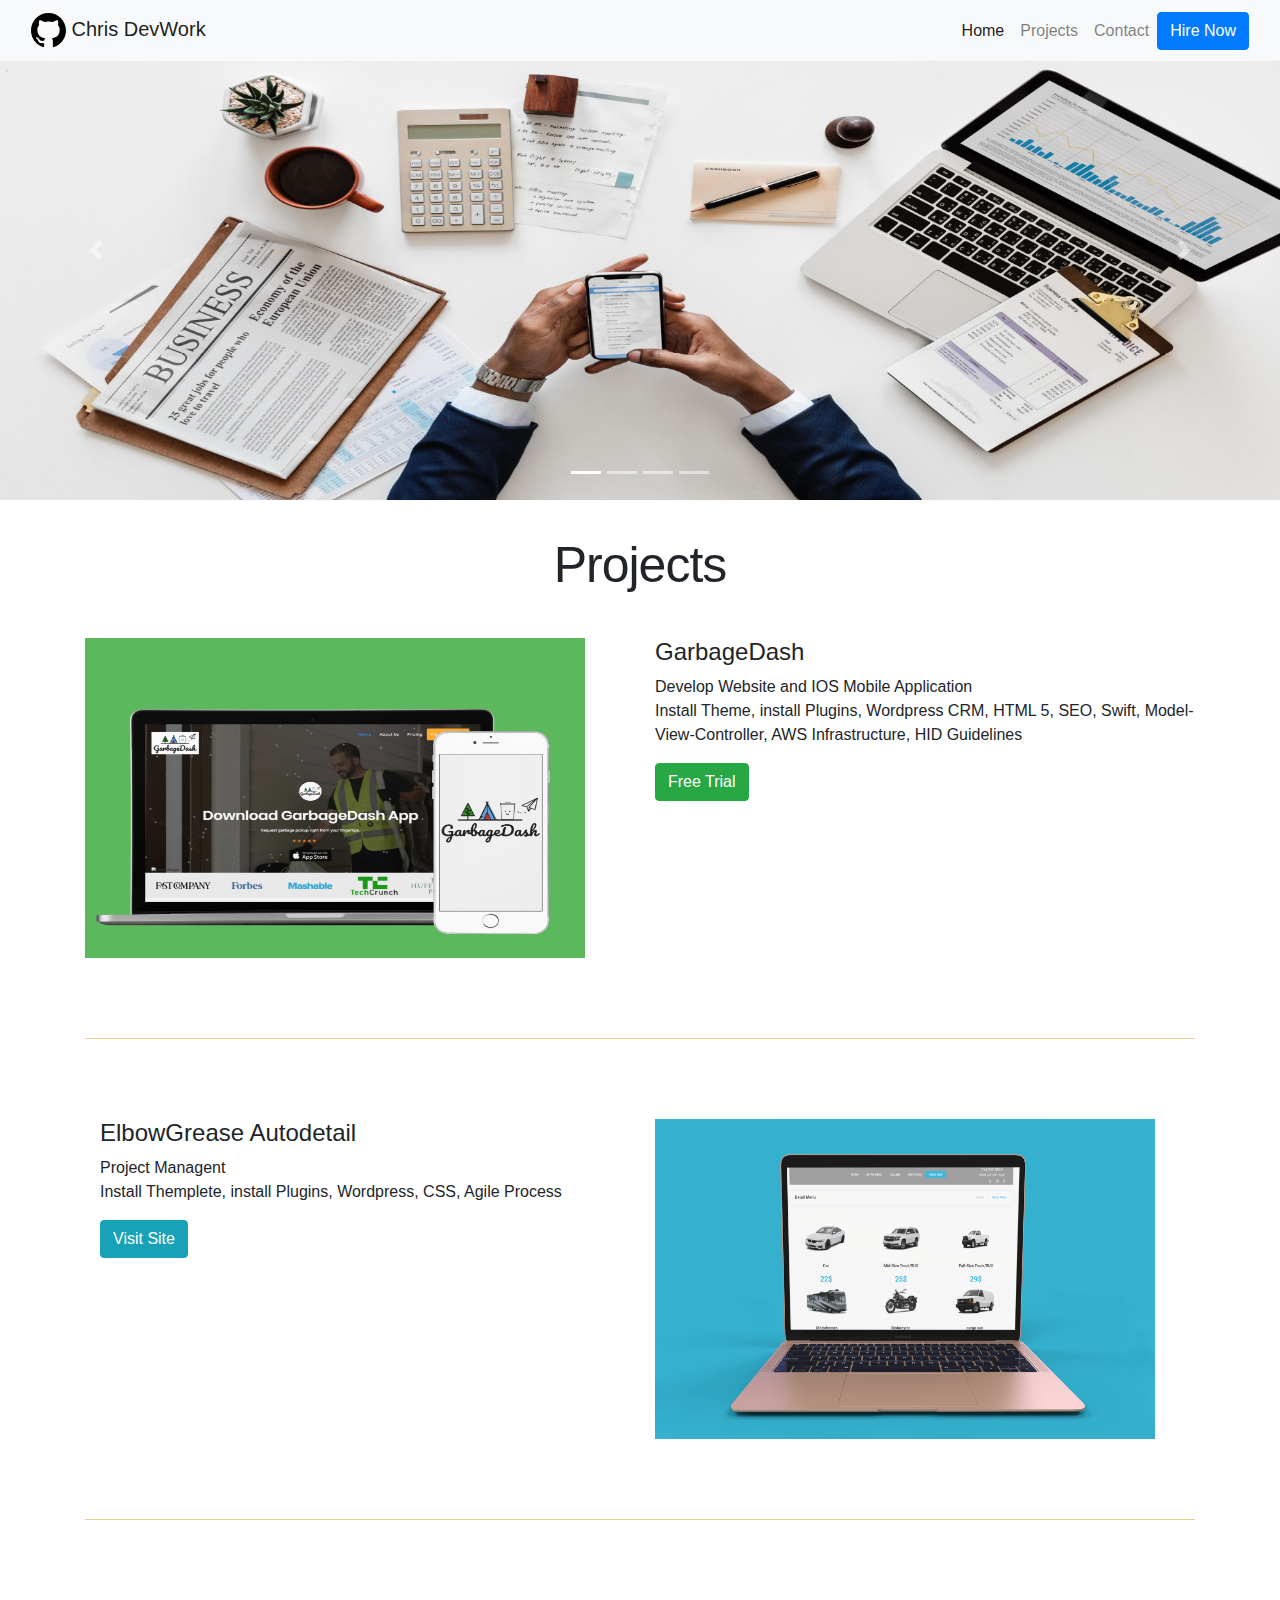
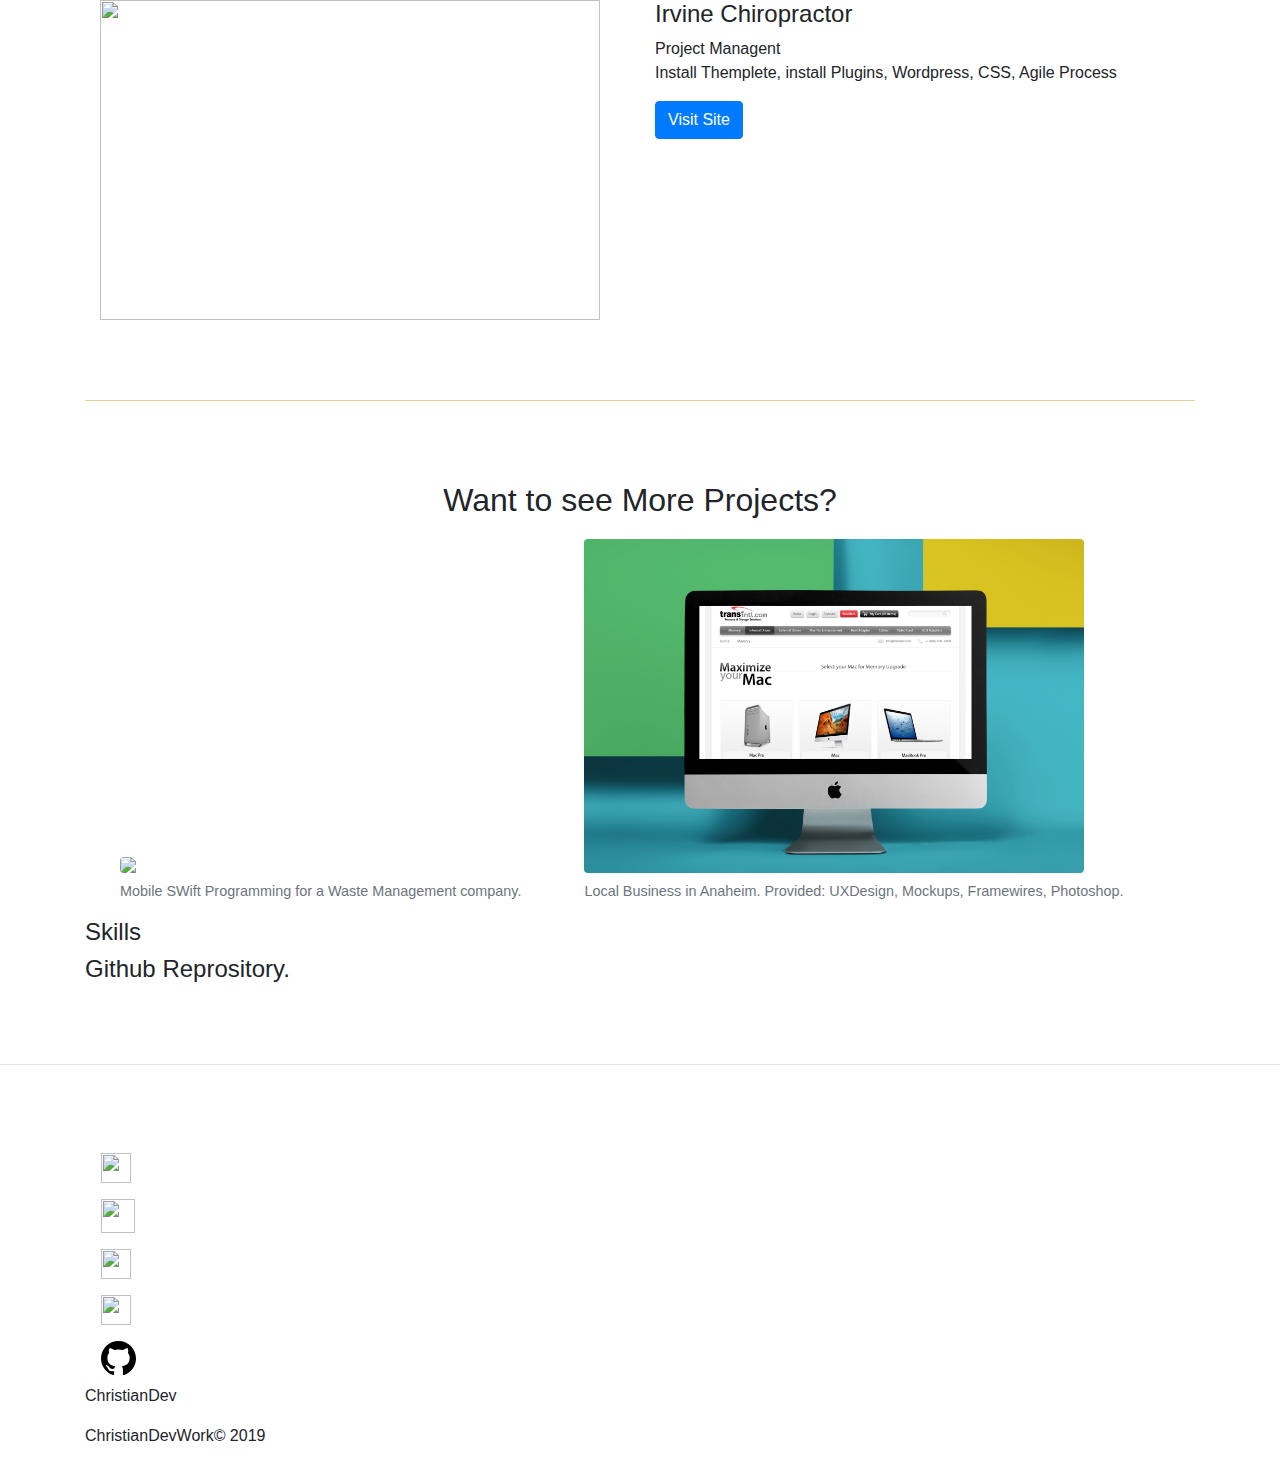
==== chrisWebwork/index.html @ 07b79a11 "Add files via upload" ====
<!DOCTYPE html>
<html lang="en">
  <head>
    <meta charset="utf-8">
    <meta name="viewport" content="width=device-width, initial-scale=1, shrink-to-fit=no">
 <title> Christian Developer Website Portfolio </title>
    <link href="css/styles.css" rel="stylesheet">
    <link href="css/bootstrap.min.css" rel="stylesheet">
    <link href="jumbotron.css" rel="stylesheet">
    <link rel="stylesheet" href="https://maxcdn.bootstrapcdn.com/bootstrap/4.0.0-beta.2/css/bootstrap.min.css">
    <script src="https://js.chargebee.com/v2/chargebee.js" data-cb-site="garbagedashsignup-test"></script>
  </head>
    <body>
          <!--Navbar-->
          <nav class="navbar navbar-expand-md navbar-light fixed-top bg-light">
            <div class="container-fluid">
              <button class="navbar-toggler" type="button" data-toggle="collapse" data-target="#navbarSupportedContent" aria-controls="navbarSupportedContent"
                  aria-expanded="false" aria-label="Toggle navigation"><div class="animated-icon1"><span></span><span></span><span></span></div></button>
              <div class="collapse navbar-collapse" id="navbarSupportedContent">
                <ul class="navbar-nav mr-auto">
                      <a class="navbar-brand" href="https://github.com/chanqoDev"><img src="assets/mark-github.svg" width="35" height="35" alt="Logo"> Chris DevWork</a>
                </ul>
                  <ul class="navbar-nav mr-right">
                    <li class="nav-item active"><a class="nav-link" href="#Home">Home<span class="sr-only">(current)</span></a></li>
                    <li class="nav-item"><a class="nav-link" href="#Projects">Projects</a></li>
                    <li class="nav-item"><a class="nav-link" href="#Contact">Contact</a></li>
                  </ul>
                <div class="nav-item"><a class="btn btn-primary" style="color:white"> Hire Now  </a></div>
              </div>
              </div>
           </nav>
          <!--Carousel Wrapper-->
          <div id="carousel-example-1z" class="carousel slide carousel-fade" data-ride="carousel">
              <!--Indicators-->
              <ol class="carousel-indicators">
                  <li data-target="#carousel-example-1z" data-slide-to="0" class="active"></li>
                  <li data-target="#carousel-example-1z" data-slide-to="1"></li>
                  <li data-target="#carousel-example-1z" data-slide-to="2"></li>
                  <li data-target="#carousel-example-1z" data-slide-to="3"></li>
              </ol>
              <!--/.Indicators-->
              <!--Slides-->
              <div class="carousel-inner" role="listbox">
                  <!--First slide-->
                  <div class="carousel-item active">
                      <img class="img-responsive carousettings" src="assets/accounting.jpg" alt="">
                  </div>
                  <div class="carousel-item">
                      <img class="img-responsive carousettings" src="assets/iphoneX-wooden.png" alt="">
                  </div>
                  <div class="carousel-item">
                      <img class="img-responsive carousettings" src="assets/executive.png" alt="">
                  </div>
                  <div class="carousel-item">
                      <img class="img-responsive carousettings" src="assets/background-logo.png" alt="">
                  </div>
              </div>
              <!--/.Slides-->
              <!--Controls-->
              <a class="carousel-control-prev" href="#carousel-example-1z" role="button" data-slide="prev">
                  <span class="carousel-control-prev-icon" aria-hidden="true"></span>
                  <span class="sr-only">Previous</span>
              </a>
              <a class="carousel-control-next" href="#carousel-example-1z" role="button" data-slide="next">
                  <span class="carousel-control-next-icon" aria-hidden="true"></span>
                  <span class="sr-only">Next</span>
              </a>   <!--/.Controls-->
          </div>

<div style="padding-top:40px"><div>


  <div class="container">
    <h1 style="text-align:center" class="featurette-heading" id="Projects"> Projects </h1>
  <div class="row" style="padding-top:40px">
    <div class="col-md-6">
            <img class="img-responsive featuretteImages" alt="" src="assets/macbook-iphone-demo.png" style="background-color: #5CB85C">
    </div>
    <div class="col-md-6">
        <h4> GarbageDash </h4>
        <p> Develop Website and IOS Mobile Application <br />
         Install Theme, install Plugins, Wordpress CRM, HTML 5, SEO, Swift, Model-View-Controller, AWS Infrastructure, HID Guidelines </p>
        <div class="nav-item"><a class="btn btn-success" href="javascript:void(0)" data-cb-type="checkout" data-cb-plan-id="cbdemo_free">Free Trial</a></div>
    </div>
  </div>
  <hr class="featurette-divider"  style="background-color:#ffeaa7">
    <div class="container">
      <div class="row">
        <div class="col-md-6">
          <h4> ElbowGrease Autodetail </h4>
          <p> Project Managent <br />
           Install Themplete, install Plugins, Wordpress, CSS, Agile Process </p>
          <div class="nav-item"><a class="btn btn-info" href="#"> Visit Site</a></div>
        </div>
        <div class="col-md-6">
                <img class="img-responsive featuretteImages" alt="" src="assets/elbowgrease-home.png">
        </div>

      </div>
    </div>
    <hr class="featurette-divider"  style="background-color:#ffeaa7">
      <div class="container">
        <div class="row">
          <div class="col-md-6">
                  <img class="img-responsive featuretteImages" alt="" src="assets/chiroweb-demo.png">
          </div>
          <div class="col-md-6">
            <h4> Irvine Chiropractor </h4>
            <p> Project Managent <br />
             Install Themplete, install Plugins, Wordpress, CSS, Agile Process </p>
            <div class="nav-item"><a class="btn btn-primary" href="#"> Visit Site</a></div>
          </div>
        </div>
      </div>
      <hr class="featurette-divider"  style="background-color:#ffeaa7">
      <div class="container" style="center-block">
        <h2 style="text-align:center"> Want to see More Projects? </h2>

      <figure class="figure" style="margin-left:20px">
        <img src="assets/lego-Iphonex.png" class="figure-img img-fluid rounded featuretteImages" style="width:448px">
        <figcaption class="figure-caption"> Mobile SWift Programming for a Waste Management company. </figcaption>
      </figure>

      <figure class="figure" style="margin:12px">
        <img src="assets/Transint.png" class="figure-img img-fluid rounded featuretteImages">
        <figcaption class="figure-caption"> Local Business in Anaheim. Provided: UXDesign, Mockups, Framewires, Photoshop. </figcaption>
      </figure>
    </div>

    <h4> Skills  </h4>
    <h4> Github Reprository. </h4>




</div>
        <hr class="featurette-divider">
    <footer class="container">
      <p>
          <a class="nav-link" href="#"><img src="http://icons.iconarchive.com/icons/mfayaz/color-stroked/64/you-tube-icon.png" width="30" height="30" alt=""></a>
          <a class="nav-link" href="#"><img src="http://icons.iconarchive.com/icons/mfayaz/color-stroked/96/facebook-icon.png" width="34" height="34" alt=""></a>
          <a class="nav-link" href="#"><img src="http://icons.iconarchive.com/icons/dakirby309/windows-8-metro/64/Web-Linked-in-alt-Metro-icon.png" width="30" height="30" alt=""></a>
          <a class="nav-link" href="#"><img src="http://icons.iconarchive.com/icons/limav/flat-gradient-social/96/Snapchat-icon.png" width="30" height="30" alt=""></a>
          <a class="nav-link" href="#https://github.com/chanqoDev"><img src="assets/mark-github.svg" width="35" height="35" alt="Logo"></a>  ChristianDev </p>

          ChristianDevWork© 2019
      </p>
    </footer>
    <!-- Saving an image (localLink) ex:    src="/Users/chanqogetter/Desktop/WebPortfolio/assets/projectTrans.jpg"  -->

    <!-- jQuery first, then Popper.js, then Bootstrap JS -->
    <script src="https://code.jquery.com/jquery-3.2.1.slim.min.js"></script>
    <script src="https://cdnjs.cloudflare.com/ajax/libs/popper.js/1.12.3/umd/popper.min.js"></script>
    <script src="https://maxcdn.bootstrapcdn.com/bootstrap/4.0.0-beta.2/js/bootstrap.min.js"></script>
    <script>
$(document).ready(function () {
  $('.animated-icon1').click(function () {
    $(this).toggleClass('open');
  });
});

// Works everywhere
$(document).ready(function () {

  // Hide/show animation hamburger function
  $('.navbar-toggler').on('click', function () {

    // Take this line to first hamburger animations
    $('.animated-icon1').toggleClass('open');
  });
});
</script>
</body>
</html>
---- chrisWebwork/css/styles.css ----
.featurette-heading {
  font-size: 50px;
  font-weight: 300;
  line-height: 1;
  letter-spacing: -1px;
}

.featurette-divider {
 margin: 80px 0; /* <hr> between each */
}
.img-fluid{
  max-width: 100%
  height: auto;
}
.featurette {
 padding-top: 120px;
 overflow: hidden; /* Clear floats */
}

.carousettings{
height: 500px;
width: 100%;
display: block;
}

.featuretteImages{
height: 320px;
width: 500px;
display: block;
}

.center-block{
  display:block;
  margin-left: auto;
  margin-right:auto;
}

/* Icon 1 */
.animated-icon1 {
  width: 30px;
  height: 20px;
  position: relative;
  margin: 0px;
  -webkit-transform: rotate(0deg);
  -moz-transform: rotate(0deg);
  -o-transform: rotate(0deg);
  transform: rotate(0deg);
  -webkit-transition: .5s ease-in-out;
  -moz-transition: .5s ease-in-out;
  -o-transition: .5s ease-in-out;
  transition: .5s ease-in-out;
  cursor: pointer;
}

.animated-icon1 span{
  display: block;
  position: absolute;
  height: 3px;
  width: 100%;
  border-radius: 9px;
  opacity: 1;
  left: 0;
  -webkit-transform: rotate(0deg);
  -moz-transform: rotate(0deg);
  -o-transform: rotate(0deg);
  transform: rotate(0deg);
  -webkit-transition: .25s ease-in-out;
  -moz-transition: .25s ease-in-out;
  -o-transition: .25s ease-in-out;
  transition: .25s ease-in-out;
}

.animated-icon1 span {
    background: #e65100;
}

.animated-icon1 span:nth-child(1) {
  top: 0px;
}

.animated-icon1 span:nth-child(2) {
  top: 10px;
}

.animated-icon1 span:nth-child(3) {
  top: 20px;
}

.animated-icon1.open span:nth-child(1) {
  top: 11px;
  -webkit-transform: rotate(135deg);
  -moz-transform: rotate(135deg);
  -o-transform: rotate(135deg);
  transform: rotate(135deg);
}

.animated-icon1.open span:nth-child(2) {
  opacity: 0;
  left: -60px;
}

.animated-icon1.open span:nth-child(3) {
  top: 11px;
  -webkit-transform: rotate(-135deg);
  -moz-transform: rotate(-135deg);
  -o-transform: rotate(-135deg);
  transform: rotate(-135deg);
}
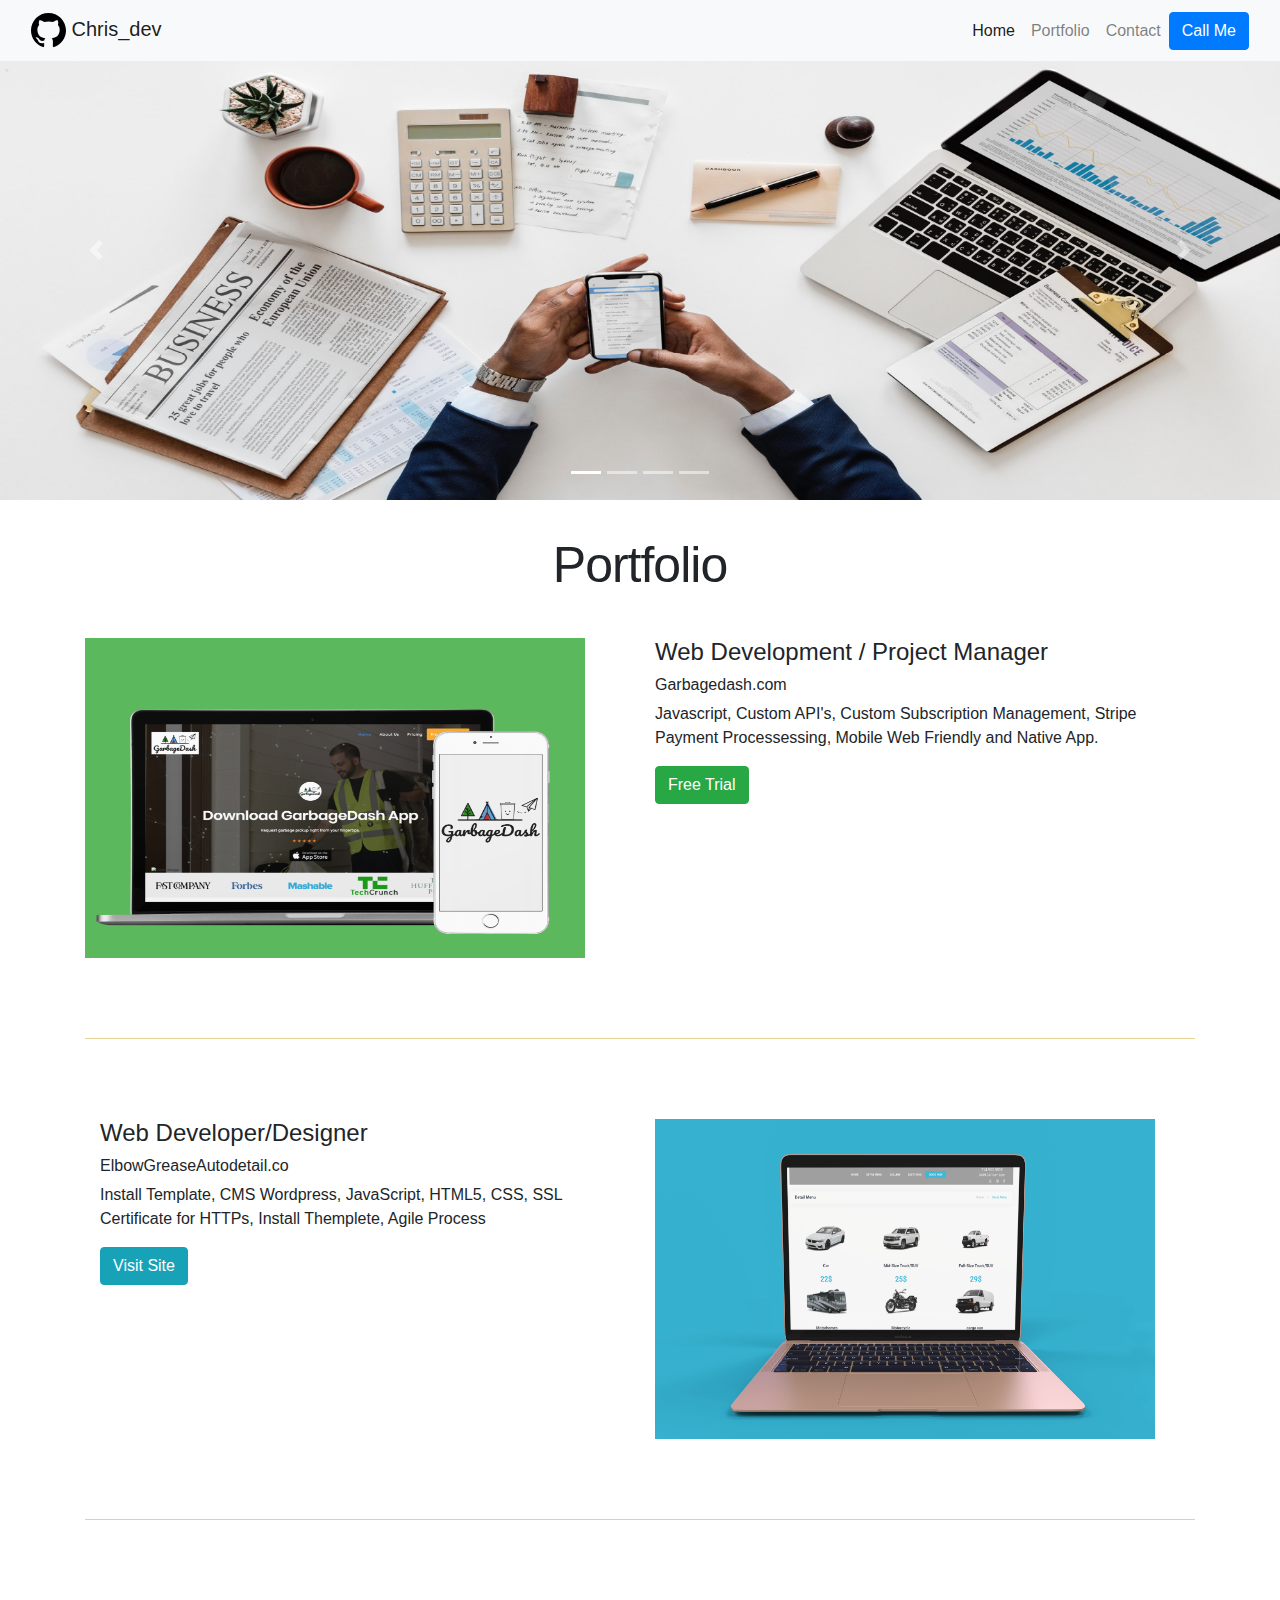
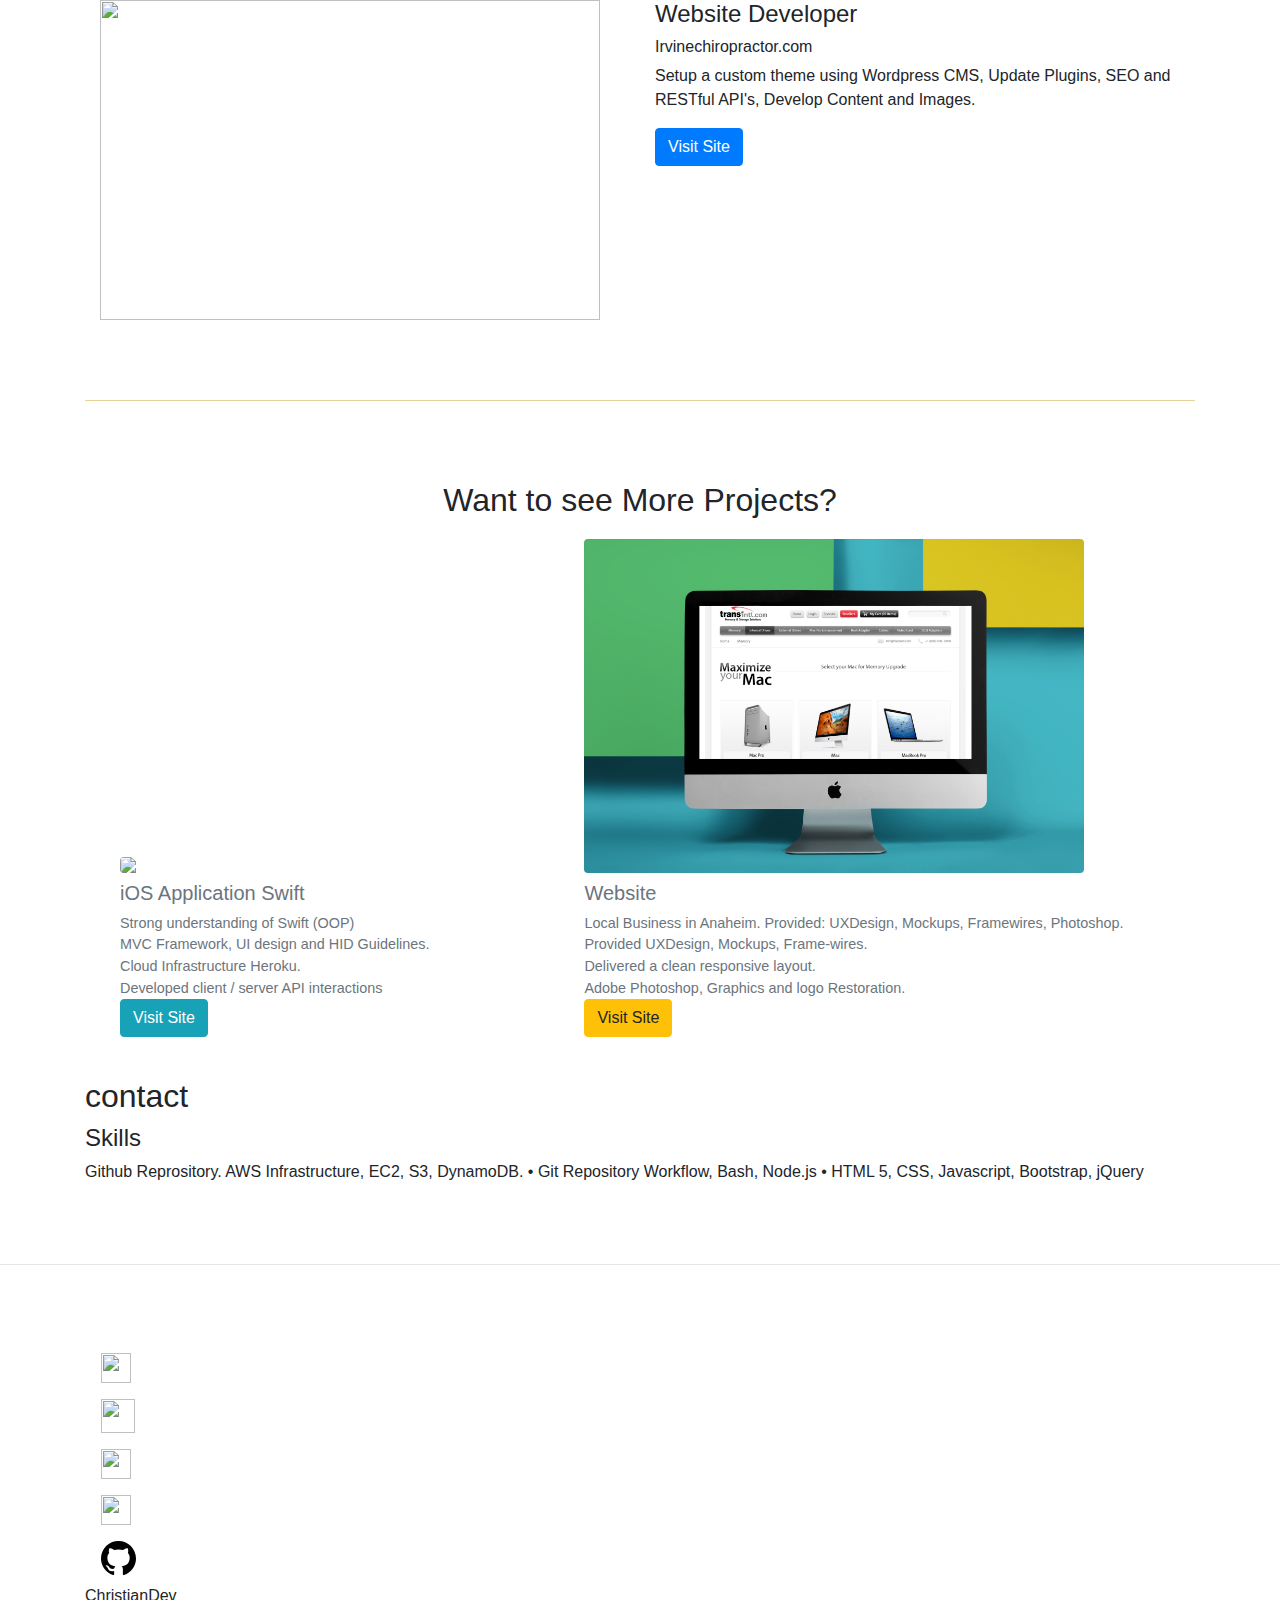
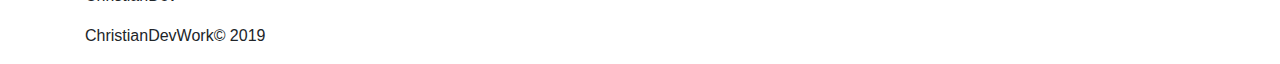
==== commit 739282e6: "Add files via upload" ====
--- a/chrisWebwork/index.html
+++ b/chrisWebwork/index.html
@@ -1,174 +1,194 @@
 <!DOCTYPE html>
 <html lang="en">
-  <head>
-    <meta charset="utf-8">
-    <meta name="viewport" content="width=device-width, initial-scale=1, shrink-to-fit=no">
- <title> Christian Developer Website Portfolio </title>
-    <link href="css/styles.css" rel="stylesheet">
-    <link href="css/bootstrap.min.css" rel="stylesheet">
-    <link href="jumbotron.css" rel="stylesheet">
-    <link rel="stylesheet" href="https://maxcdn.bootstrapcdn.com/bootstrap/4.0.0-beta.2/css/bootstrap.min.css">
-    <script src="https://js.chargebee.com/v2/chargebee.js" data-cb-site="garbagedashsignup-test"></script>
-  </head>
-    <body>
-          <!--Navbar-->
-          <nav class="navbar navbar-expand-md navbar-light fixed-top bg-light">
-            <div class="container-fluid">
-              <button class="navbar-toggler" type="button" data-toggle="collapse" data-target="#navbarSupportedContent" aria-controls="navbarSupportedContent"
-                  aria-expanded="false" aria-label="Toggle navigation"><div class="animated-icon1"><span></span><span></span><span></span></div></button>
-              <div class="collapse navbar-collapse" id="navbarSupportedContent">
-                <ul class="navbar-nav mr-auto">
-                      <a class="navbar-brand" href="https://github.com/chanqoDev"><img src="assets/mark-github.svg" width="35" height="35" alt="Logo"> Chris DevWork</a>
-                </ul>
-                  <ul class="navbar-nav mr-right">
-                    <li class="nav-item active"><a class="nav-link" href="#Home">Home<span class="sr-only">(current)</span></a></li>
-                    <li class="nav-item"><a class="nav-link" href="#Projects">Projects</a></li>
-                    <li class="nav-item"><a class="nav-link" href="#Contact">Contact</a></li>
-                  </ul>
-                <div class="nav-item"><a class="btn btn-primary" style="color:white"> Hire Now  </a></div>
-              </div>
-              </div>
-           </nav>
-          <!--Carousel Wrapper-->
-          <div id="carousel-example-1z" class="carousel slide carousel-fade" data-ride="carousel">
-              <!--Indicators-->
-              <ol class="carousel-indicators">
-                  <li data-target="#carousel-example-1z" data-slide-to="0" class="active"></li>
-                  <li data-target="#carousel-example-1z" data-slide-to="1"></li>
-                  <li data-target="#carousel-example-1z" data-slide-to="2"></li>
-                  <li data-target="#carousel-example-1z" data-slide-to="3"></li>
-              </ol>
-              <!--/.Indicators-->
-              <!--Slides-->
-              <div class="carousel-inner" role="listbox">
-                  <!--First slide-->
-                  <div class="carousel-item active">
-                      <img class="img-responsive carousettings" src="assets/accounting.jpg" alt="">
-                  </div>
-                  <div class="carousel-item">
-                      <img class="img-responsive carousettings" src="assets/iphoneX-wooden.png" alt="">
-                  </div>
-                  <div class="carousel-item">
-                      <img class="img-responsive carousettings" src="assets/executive.png" alt="">
-                  </div>
-                  <div class="carousel-item">
-                      <img class="img-responsive carousettings" src="assets/background-logo.png" alt="">
-                  </div>
-              </div>
-              <!--/.Slides-->
-              <!--Controls-->
-              <a class="carousel-control-prev" href="#carousel-example-1z" role="button" data-slide="prev">
-                  <span class="carousel-control-prev-icon" aria-hidden="true"></span>
-                  <span class="sr-only">Previous</span>
-              </a>
-              <a class="carousel-control-next" href="#carousel-example-1z" role="button" data-slide="next">
-                  <span class="carousel-control-next-icon" aria-hidden="true"></span>
-                  <span class="sr-only">Next</span>
-              </a>   <!--/.Controls-->
-          </div>
 
-<div style="padding-top:40px"><div>
+<head>
+  <meta charset="utf-8">
+  <meta name="viewport" content="width=device-width, initial-scale=1, shrink-to-fit=no">
+  <link rel="icon" href="http://icons.iconarchive.com/icons/diversity-avatars/avatars/48/cristiano-ronaldo-icon.png" type="image/x-icon">
+  <title> ChristianDevWork Portfolio </title>
+  <link href="css/styles.css" rel="stylesheet">
+  <link href="css/bootstrap.min.css" rel="stylesheet">
+  <link href="jumbotron.css" rel="stylesheet">
+  <link rel="stylesheet" href="https://maxcdn.bootstrapcdn.com/bootstrap/4.0.0-beta.2/css/bootstrap.min.css">
+  <script src="https://js.chargebee.com/v2/chargebee.js" data-cb-site="garbagedashsignup-test"></script>
+</head>
 
-
-  <div class="container">
-    <h1 style="text-align:center" class="featurette-heading" id="Projects"> Projects </h1>
-  <div class="row" style="padding-top:40px">
-    <div class="col-md-6">
-            <img class="img-responsive featuretteImages" alt="" src="assets/macbook-iphone-demo.png" style="background-color: #5CB85C">
-    </div>
-    <div class="col-md-6">
-        <h4> GarbageDash </h4>
-        <p> Develop Website and IOS Mobile Application <br />
-         Install Theme, install Plugins, Wordpress CRM, HTML 5, SEO, Swift, Model-View-Controller, AWS Infrastructure, HID Guidelines </p>
-        <div class="nav-item"><a class="btn btn-success" href="javascript:void(0)" data-cb-type="checkout" data-cb-plan-id="cbdemo_free">Free Trial</a></div>
-    </div>
-  </div>
-  <hr class="featurette-divider"  style="background-color:#ffeaa7">
-    <div class="container">
-      <div class="row">
-        <div class="col-md-6">
-          <h4> ElbowGrease Autodetail </h4>
-          <p> Project Managent <br />
-           Install Themplete, install Plugins, Wordpress, CSS, Agile Process </p>
-          <div class="nav-item"><a class="btn btn-info" href="#"> Visit Site</a></div>
-        </div>
-        <div class="col-md-6">
-                <img class="img-responsive featuretteImages" alt="" src="assets/elbowgrease-home.png">
-        </div>
-
+  <!--Navbar-->
+  <body data-spy="scroll" data-target=".navbar" data-offset="50">
+  <nav class="navbar navbar-expand-md navbar-light fixed-top bg-light">
+    <div class="container-fluid">
+      <button class="navbar-toggler" type="button" data-toggle="collapse" data-target="#navbarSupportedContent" aria-controls="navbarSupportedContent" aria-expanded="false" aria-label="Toggle navigation">
+        <div class="animated-icon1"><span></span><span></span><span></span></div>
+      </button>
+      <div class="collapse navbar-collapse" id="navbarSupportedContent">
+        <ul class="navbar-nav mr-auto">
+          <a class="navbar-brand" href="https://github.com/chanqoDev" target="_blank"><img src="assets/mark-github.svg" width="35" height="35" alt="Logo"> Chris_dev</a>
+        </ul>
+        <ul class="navbar-nav mr-right">
+          <li class="nav-item"><a class="nav-link"  href="#Home">Home<span class="sr-only">(current)</span></a></li>
+          <li class="nav-item"><a class="nav-link" href="#Portfolio">Portfolio</a></li>
+          <li class="nav-item"><a class="nav-link" href="#Contact">Contact</a></li>
+        </ul>
+        <div class="nav-item"><a class="btn btn-primary" style="color:white"> Call Me</a></div>
       </div>
     </div>
-    <hr class="featurette-divider"  style="background-color:#ffeaa7">
+  </nav>
+  <!--Carousel Wrapper-->
+  <div id="carousel-example-1z" class="carousel slide carousel-fade" data-ride="carousel">
+    <!--Indicators-->
+    <ol class="carousel-indicators">
+      <li data-target="#carousel-example-1z" data-slide-to="0" class="active"></li>
+      <li data-target="#carousel-example-1z" data-slide-to="1"></li>
+      <li data-target="#carousel-example-1z" data-slide-to="2"></li>
+      <li data-target="#carousel-example-1z" data-slide-to="3"></li>
+    </ol>
+    <!--/.Indicators-->
+    <!--Slides-->
+    <div class="carousel-inner" role="listbox" id="Home">
+      <!--First slide-->
+      <div class="carousel-item active">
+        <img class="img-responsive carousettings" src="assets/accounting.jpg" alt="">
+      </div>
+      <div class="carousel-item">
+        <img class="img-responsive carousettings" src="assets/background-logo.png" alt="">
+      </div>
+      <div class="carousel-item">
+        <img class="img-responsive carousettings" src="assets/executive.png" alt="">
+      </div>
+      <div class="carousel-item">
+        <img class="img-responsive carousettings" src="assets/iphoneX-wooden.png" alt="">
+      </div>
+    </div>
+    <!--/.Slides-->
+    <!--Controls-->
+    <a class="carousel-control-prev" href="#carousel-example-1z" role="button" data-slide="prev">
+      <span class="carousel-control-prev-icon" aria-hidden="true"></span>
+      <span class="sr-only">Previous</span>
+    </a>
+    <a class="carousel-control-next" href="#carousel-example-1z" role="button" data-slide="next">
+      <span class="carousel-control-next-icon" aria-hidden="true"></span>
+      <span class="sr-only">Next</span>
+    </a>
+    <!--/.Controls-->
+  </div>
+  <div style="padding-top:40px"></div>
       <div class="container">
-        <div class="row">
+        <h1 style="text-align:center" class="featurette-heading" id="Portfolio"> Portfolio </h1>
+        <div class="row" style="padding-top:40px">
           <div class="col-md-6">
-                  <img class="img-responsive featuretteImages" alt="" src="assets/chiroweb-demo.png">
+            <img class="img-responsive featuretteImages" alt="" src="assets/macbook-iphone-demo.png" style="background-color: #5CB85C">
           </div>
           <div class="col-md-6">
-            <h4> Irvine Chiropractor </h4>
-            <p> Project Managent <br />
-             Install Themplete, install Plugins, Wordpress, CSS, Agile Process </p>
-            <div class="nav-item"><a class="btn btn-primary" href="#"> Visit Site</a></div>
+            <h4> Web Development / Project Manager </h4>
+            <h6> Garbagedash.com</h6>
+              <p> Javascript, Custom API's, Custom Subscription Management, Stripe Payment Processessing, Mobile Web Friendly and Native App. </p>
+            <div class="nav-item"><a class="btn btn-success" href="javascript:void(0)" data-cb-type="checkout" data-cb-plan-id="cbdemo_free">Free Trial</a></div>
           </div>
         </div>
-      </div>
-      <hr class="featurette-divider"  style="background-color:#ffeaa7">
-      <div class="container" style="center-block">
-        <h2 style="text-align:center"> Want to see More Projects? </h2>
+        <hr class="featurette-divider" style="background-color:#ffeaa7">
+        <div class="container">
+          <div class="row">
+            <div class="col-md-6">
+              <h4>Web Developer/Designer</h4>
+              <h6>ElbowGreaseAutodetail.co</h6>
+              <p> Install Template, CMS Wordpress, JavaScript, HTML5, CSS, SSL Certificate for HTTPs, Install Themplete, Agile Process </p>
+              <div class="nav-item"><a class="btn btn-info" target="_blank" href="https://elbowgreaseautodetail.co/"> Visit Site</a></div>
+            </div>
+            <div class="col-md-6">
+              <img class="img-responsive featuretteImages" alt="Elbow Grease Image" src="assets/elbowgrease-home.png">
+            </div>
+          </div>
+        </div>
+        <hr class="featurette-divider" style="background-color:#ffeaa7">
+        <div class="container">
+          <div class="row">
+            <div class="col-md-6">
+              <img class="img-responsive featuretteImages" alt="" src="assets/chiroweb-demo.png">
+            </div>
+            <div class="col-md-6">
+              <h4> Website Developer </h4>
+              <h6>Irvinechiropractor.com</h6>
+              <p> Setup a custom theme using Wordpress CMS, Update Plugins, SEO and RESTful API's, Develop Content and Images.</p>
+              <div class="nav-item"><a class="btn btn-primary" href="http://irvinechiropractor.com/" target="_blank"> Visit Site</a></div>
+            </div>
+          </div>
+        </div>
+        <hr class="featurette-divider" style="background-color:#ffeaa7">
+        <div class="container" style="center-block">
+          <h2 style="text-align:center"> Want to see More Projects? </h2>
 
-      <figure class="figure" style="margin-left:20px">
-        <img src="assets/lego-Iphonex.png" class="figure-img img-fluid rounded featuretteImages" style="width:448px">
-        <figcaption class="figure-caption"> Mobile SWift Programming for a Waste Management company. </figcaption>
-      </figure>
+          <figure class="figure" style="margin-left:20px">
+            <img src="assets/lego-Iphonex.png" class="figure-img img-fluid rounded featuretteImages" style="width:448px">
+            <figcaption class="figure-caption">
+              <h5> iOS Application Swift </h5>
+              Strong understanding of Swift (OOP)<br>
+              MVC Framework, UI design and HID Guidelines.<br>
+              Cloud Infrastructure Heroku.<br>
+              Developed client / server API interactions </figcaption>
 
-      <figure class="figure" style="margin:12px">
-        <img src="assets/Transint.png" class="figure-img img-fluid rounded featuretteImages">
-        <figcaption class="figure-caption"> Local Business in Anaheim. Provided: UXDesign, Mockups, Framewires, Photoshop. </figcaption>
-      </figure>
-    </div>
+            <div class="nav-item"><a class="btn btn-info" href="https://garbagedash.com" target="_blank"> Visit Site </a></div>
 
-    <h4> Skills  </h4>
-    <h4> Github Reprository. </h4>
+          </figure>
+
+          <figure class="figure" style="margin:12px">
+            <img src="assets/Transint.png" class="figure-img img-fluid rounded featuretteImages">
+            <figcaption class="figure-caption">
+              <h5> Website </h5>
+              Local Business in Anaheim. Provided: UXDesign, Mockups, Framewires, Photoshop.<br>
+              Provided UXDesign, Mockups, Frame-wires. <br>
+              Delivered a clean responsive layout.  <br>
+              Adobe Photoshop, Graphics and logo Restoration. <br>
+             </figcaption>
+            <div class="nav-item"><a class="btn btn-warning" href="https://transintl.com" target="_blank"> Visit Site </a></div>
+
+          </figure>
+        </div>
+        <br>
+        <h2 id="Contact"> contact </h2>
+        <h4> Skills </h4>
+        <pretext> Github Reprository.
+        AWS Infrastructure, EC2, S3, DynamoDB.
+• Git Repository Workflow, Bash, Node.js
+• HTML 5, CSS, Javascript, Bootstrap, jQuery </pretext>
 
 
 
 
-</div>
-        <hr class="featurette-divider">
-    <footer class="container">
-      <p>
-          <a class="nav-link" href="#"><img src="http://icons.iconarchive.com/icons/mfayaz/color-stroked/64/you-tube-icon.png" width="30" height="30" alt=""></a>
+      </div>
+      <hr class="featurette-divider">
+      <footer class="container">
+        <p>
+          <a class="nav-link" href="https://www.youtube.com/watch?v=zzJSTwInMbY" target="_blank"><img src="http://icons.iconarchive.com/icons/mfayaz/color-stroked/64/you-tube-icon.png" width="30" height="30" alt=""></a>
           <a class="nav-link" href="#"><img src="http://icons.iconarchive.com/icons/mfayaz/color-stroked/96/facebook-icon.png" width="34" height="34" alt=""></a>
           <a class="nav-link" href="#"><img src="http://icons.iconarchive.com/icons/dakirby309/windows-8-metro/64/Web-Linked-in-alt-Metro-icon.png" width="30" height="30" alt=""></a>
           <a class="nav-link" href="#"><img src="http://icons.iconarchive.com/icons/limav/flat-gradient-social/96/Snapchat-icon.png" width="30" height="30" alt=""></a>
-          <a class="nav-link" href="#https://github.com/chanqoDev"><img src="assets/mark-github.svg" width="35" height="35" alt="Logo"></a>  ChristianDev </p>
+          <a class="nav-link" href="#https://github.com/chanqoDev"><img src="assets/mark-github.svg" width="35" height="35" alt="Logo"></a> ChristianDev </p>
 
-          ChristianDevWork© 2019
-      </p>
-    </footer>
-    <!-- Saving an image (localLink) ex:    src="/Users/chanqogetter/Desktop/WebPortfolio/assets/projectTrans.jpg"  -->
+        ChristianDevWork© 2019
+        </p>
+      </footer>
+      <!-- Saving an image (localLink) ex:    src="/Users/chanqogetter/Desktop/WebPortfolio/assets/projectTrans.jpg"  -->
 
-    <!-- jQuery first, then Popper.js, then Bootstrap JS -->
-    <script src="https://code.jquery.com/jquery-3.2.1.slim.min.js"></script>
-    <script src="https://cdnjs.cloudflare.com/ajax/libs/popper.js/1.12.3/umd/popper.min.js"></script>
-    <script src="https://maxcdn.bootstrapcdn.com/bootstrap/4.0.0-beta.2/js/bootstrap.min.js"></script>
-    <script>
-$(document).ready(function () {
-  $('.animated-icon1').click(function () {
-    $(this).toggleClass('open');
-  });
-});
+      <!-- jQuery first, then Popper.js, then Bootstrap JS -->
+      <script src="https://code.jquery.com/jquery-3.2.1.slim.min.js"></script>
+      <script src="https://cdnjs.cloudflare.com/ajax/libs/popper.js/1.12.3/umd/popper.min.js"></script>
+      <script src="https://maxcdn.bootstrapcdn.com/bootstrap/4.0.0-beta.2/js/bootstrap.min.js"></script>
+      <script>
+        $(document).ready(function() {
+          $('.animated-icon1').click(function() {
+            $(this).toggleClass('open');
+          });
+        });
 
-// Works everywhere
-$(document).ready(function () {
+        // Works everywhere
+        $(document).ready(function() {
+          // Hide/show animation hamburger function
+          $('.navbar-toggler').on('click', function() {
+            // Take this line to first hamburger animations
+            $('.animated-icon1').toggleClass('open');
+          });
+        });
+      </script>
+</body>
 
-  // Hide/show animation hamburger function
-  $('.navbar-toggler').on('click', function () {
-
-    // Take this line to first hamburger animations
-    $('.animated-icon1').toggleClass('open');
-  });
-});
-</script>
-</body>
 </html>
--- a/chrisWebwork/css/styles.css
+++ b/chrisWebwork/css/styles.css
@@ -1,3 +1,4 @@
+
 .featurette-heading {
   font-size: 50px;
   font-weight: 300;
